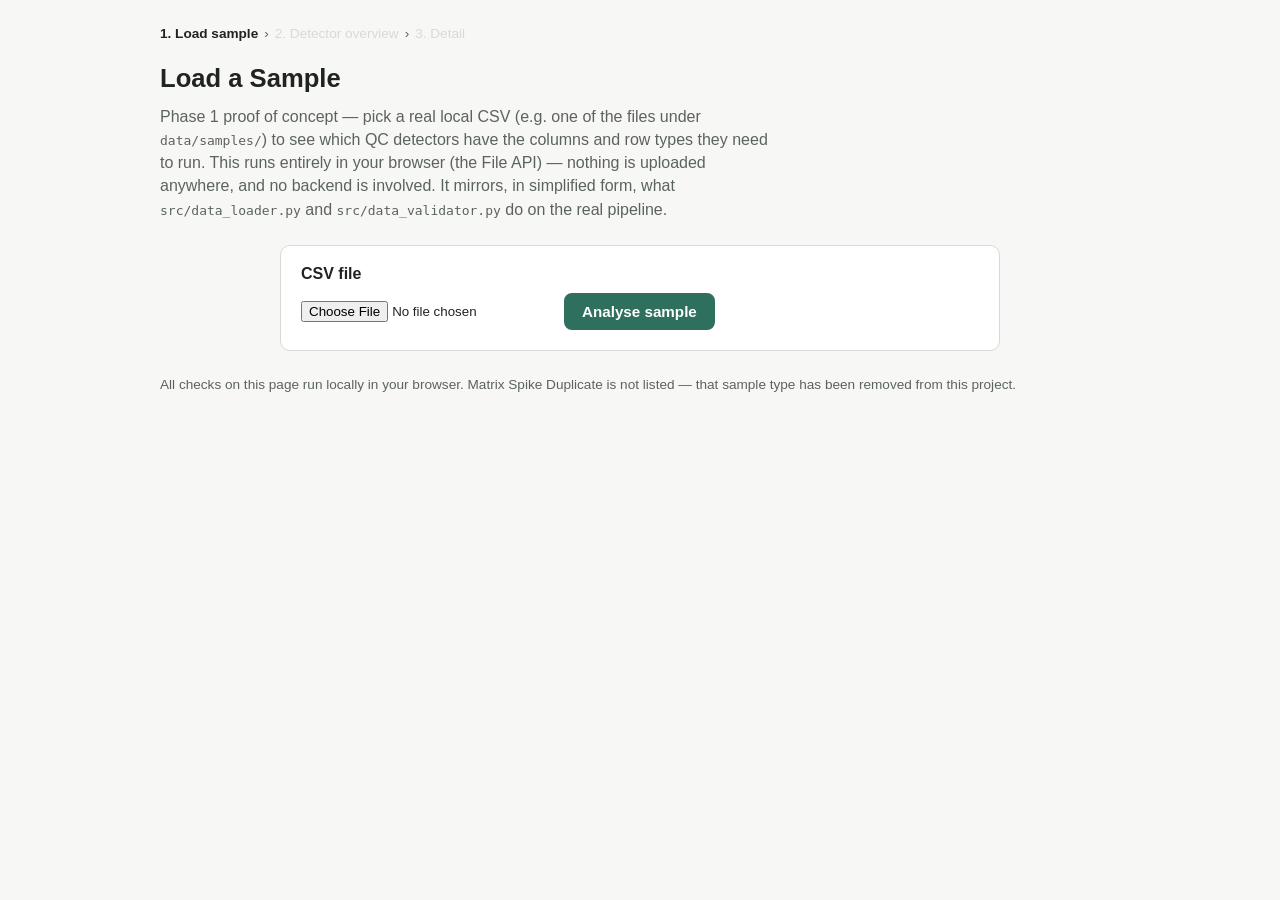
==== poc/index.html @ a840cdf0 "Control visualiser and proof of concept of model" ====
<!DOCTYPE html>
<html lang="en">
<head>
  <meta charset="UTF-8" />
  <meta name="viewport" content="width=device-width, initial-scale=1.0" />
  <title>Load Sample — Proof of Concept</title>
  <link rel="stylesheet" href="style.css" />
</head>
<body>
  <nav class="breadcrumb">
    <span aria-current="page">1. Load sample</span>
    <span aria-hidden="true">&rsaquo;</span>
    <span class="breadcrumb-disabled">2. Detector overview</span>
    <span aria-hidden="true">&rsaquo;</span>
    <span class="breadcrumb-disabled">3. Detail</span>
  </nav>

  <header class="page-header">
    <h1>Load a Sample</h1>
    <p class="subtitle">
      Phase 1 proof of concept &mdash; pick a real local CSV (e.g. one of the files
      under <code>data/samples/</code>) to see which QC detectors have the columns
      and row types they need to run. This runs entirely in your browser
      (the File API) &mdash; nothing is uploaded anywhere, and no backend is
      involved. It mirrors, in simplified form, what
      <code>src/data_loader.py</code> and <code>src/data_validator.py</code>
      do on the real pipeline.
    </p>
  </header>

  <main class="load-layout">
    <section class="load-panel">
      <label class="file-label" for="sample-file">CSV file</label>
      <div class="file-row">
        <input type="file" id="sample-file" accept=".csv,text/csv" />
        <button type="button" id="analyse-button">Analyse sample</button>
      </div>
      <p id="load-error" class="error-message" hidden></p>
    </section>

    <section id="load-summary" class="load-panel" hidden>
      <h2>Analysis result</h2>
      <dl class="info-panel">
        <dt>File</dt>
        <dd data-field="file-name"></dd>
        <dt>Data rows</dt>
        <dd data-field="row-count"></dd>
        <dt>Columns found</dt>
        <dd data-field="column-count"></dd>
      </dl>

      <h3>Which detectors can use this data?</h3>
      <table class="detector-check-table">
        <thead>
          <tr><th>Detector</th><th>Status</th><th>Details</th></tr>
        </thead>
        <tbody id="detector-check-body"></tbody>
      </table>

      <button type="button" id="continue-button" disabled>Continue to overview &rsaquo;</button>
    </section>
  </main>

  <footer class="page-footer">
    <p>
      All checks on this page run locally in your browser. Matrix Spike Duplicate is
      not listed &mdash; that sample type has been removed from this project.
    </p>
  </footer>

  <script src="data.js" defer></script>
  <script src="rows.js" defer></script>
  <script src="report-store.js" defer></script>
  <script src="load.js" defer></script>
</body>
</html>
---- poc/style.css ----
/* style.css — all presentation for the Control sample POC.
 * No logic lives here; this file only reacts to attributes/classes that
 * app.js / render.js set (e.g. aria-pressed, severity-* classes). */

:root {
  --color-bg: #f7f7f5;
  --color-surface: #ffffff;
  --color-border: #d9d9d6;
  --color-text: #1f2421;
  --color-muted: #5b6360;
  --color-accent: #2f6f5e;

  --color-critical: #d03b3b;
  --color-high: #ec835a;
  --color-medium: #d9a300;
  --color-none: #1a8a3d;
  --color-unknown: #7a7a7a;
}

* {
  box-sizing: border-box;
}

body {
  margin: 0;
  padding: 24px 16px 40px;
  font-family: -apple-system, "Segoe UI", Roboto, Helvetica, Arial, sans-serif;
  color: var(--color-text);
  background: var(--color-bg);
  line-height: 1.45;
}

.page-header {
  max-width: 960px;
  margin: 0 auto 24px;
}

.page-header h1 {
  margin: 0 0 8px;
  font-size: 1.6rem;
}

.subtitle {
  margin: 0;
  color: var(--color-muted);
  max-width: 70ch;
}

.app-layout {
  max-width: 960px;
  margin: 0 auto;
  display: grid;
  grid-template-columns: minmax(0, 2fr) minmax(220px, 1fr);
  gap: 20px;
  align-items: start;
}

@media (max-width: 700px) {
  .app-layout {
    grid-template-columns: 1fr;
  }
}

.viz-panel,
.controls-panel {
  background: var(--color-surface);
  border: 1px solid var(--color-border);
  border-radius: 10px;
  padding: 16px 20px 20px;
}

.viz-panel h2,
.controls-panel h2 {
  margin-top: 0;
  font-size: 1.05rem;
}

.image-frame {
  border: 1px solid var(--color-border);
  border-radius: 8px;
  background: #fafaf9;
  min-height: 220px;
  display: flex;
  align-items: center;
  justify-content: center;
  overflow: hidden;
  margin-bottom: 16px;
}

.image-frame img {
  display: block;
  max-width: 100%;
  height: auto;
}

.image-fallback {
  padding: 24px;
  text-align: center;
  color: var(--color-muted);
  font-style: italic;
}

.info-panel {
  display: grid;
  grid-template-columns: max-content 1fr;
  gap: 6px 16px;
  margin: 0;
}

.info-panel dt {
  font-weight: 600;
  color: var(--color-muted);
}

.info-panel dd {
  margin: 0;
}

.severity-badge {
  display: inline-block;
  padding: 2px 10px;
  border-radius: 999px;
  font-weight: 600;
  font-size: 0.85rem;
  color: #fff;
  background: var(--color-unknown);
}

.severity-badge.severity-critical {
  background: var(--color-critical);
}

.severity-badge.severity-high {
  background: var(--color-high);
}

.severity-badge.severity-medium {
  background: var(--color-medium);
  color: #2a2200;
}

.severity-badge.severity-none {
  background: var(--color-none);
}

#item-controls {
  display: flex;
  flex-wrap: wrap;
  gap: 8px;
}

.analyte-button {
  appearance: none;
  border: 2px solid var(--color-border);
  background: var(--color-surface);
  color: var(--color-text);
  padding: 8px 16px;
  border-radius: 999px;
  font-size: 0.95rem;
  font-weight: 600;
  cursor: pointer;
}

.analyte-button:hover {
  border-color: var(--color-accent);
}

.analyte-button:focus-visible {
  outline: 3px solid var(--color-accent);
  outline-offset: 2px;
}

/* Selected state has one source of truth: aria-pressed. */
.analyte-button[aria-pressed="true"] {
  border-color: currentColor;
  color: #fff;
}

.analyte-button.severity-critical[aria-pressed="true"] {
  background: var(--color-critical);
  border-color: var(--color-critical);
}

.analyte-button.severity-high[aria-pressed="true"] {
  background: var(--color-high);
  border-color: var(--color-high);
}

.analyte-button.severity-medium[aria-pressed="true"] {
  background: var(--color-medium);
  border-color: var(--color-medium);
  color: #2a2200;
}

.analyte-button.severity-none[aria-pressed="true"] {
  background: var(--color-none);
  border-color: var(--color-none);
}

.page-footer {
  max-width: 960px;
  margin: 24px auto 0;
  color: var(--color-muted);
  font-size: 0.85rem;
}

/* ---------------------------------------------------------------------- */
/* Multi-page flow: breadcrumb nav                                        */
/* ---------------------------------------------------------------------- */

.breadcrumb {
  max-width: 960px;
  margin: 0 auto 16px;
  display: flex;
  flex-wrap: wrap;
  gap: 6px;
  font-size: 0.85rem;
  color: var(--color-muted);
}

.breadcrumb a {
  color: var(--color-accent);
  text-decoration: none;
}

.breadcrumb a:hover {
  text-decoration: underline;
}

.breadcrumb-disabled {
  color: var(--color-border);
}

.breadcrumb [aria-current="page"] {
  font-weight: 600;
  color: var(--color-text);
}

/* ---------------------------------------------------------------------- */
/* Page 1: Load a sample                                                  */
/* ---------------------------------------------------------------------- */

.load-layout {
  max-width: 720px;
  margin: 0 auto;
  display: flex;
  flex-direction: column;
  gap: 20px;
}

.load-panel {
  background: var(--color-surface);
  border: 1px solid var(--color-border);
  border-radius: 10px;
  padding: 16px 20px 20px;
}

.file-label {
  display: block;
  font-weight: 600;
  margin-bottom: 8px;
}

.file-row {
  display: flex;
  flex-wrap: wrap;
  gap: 10px;
  align-items: center;
}

.error-message {
  color: #fff;
  background: var(--color-critical);
  border-radius: 6px;
  padding: 10px 14px;
  margin-top: 12px;
}

.detector-check-table {
  width: 100%;
  border-collapse: collapse;
  margin: 12px 0 20px;
  font-size: 0.9rem;
}

.detector-check-table th,
.detector-check-table td {
  text-align: left;
  padding: 8px 10px;
  border-bottom: 1px solid var(--color-border);
  vertical-align: top;
}

.usable-badge {
  display: inline-block;
  padding: 2px 10px;
  border-radius: 999px;
  font-weight: 600;
  font-size: 0.8rem;
  color: #fff;
  white-space: nowrap;
}

.usable-badge.usable-yes {
  background: var(--color-none);
}

.usable-badge.usable-no {
  background: var(--color-critical);
}

#analyse-button,
#continue-button,
.detector-card-button {
  appearance: none;
  border: 2px solid var(--color-accent);
  background: var(--color-accent);
  color: #fff;
  padding: 8px 16px;
  border-radius: 8px;
  font-size: 0.95rem;
  font-weight: 600;
  cursor: pointer;
  text-decoration: none;
  display: inline-block;
}

#continue-button:disabled,
.detector-card-button:disabled {
  background: var(--color-border);
  border-color: var(--color-border);
  color: var(--color-muted);
  cursor: not-allowed;
}

/* ---------------------------------------------------------------------- */
/* Page 2: Detector overview                                              */
/* ---------------------------------------------------------------------- */

.detector-grid {
  max-width: 960px;
  margin: 0 auto;
  display: grid;
  grid-template-columns: repeat(auto-fill, minmax(230px, 1fr));
  gap: 16px;
}

.detector-card {
  background: var(--color-surface);
  border: 1px solid var(--color-border);
  border-radius: 10px;
  padding: 16px;
  display: flex;
  flex-direction: column;
  gap: 8px;
}

.detector-card h3 {
  margin: 0;
}

.detector-card-disabled {
  opacity: 0.75;
}

.detector-card-note,
.detector-card-reason {
  font-size: 0.85rem;
  color: var(--color-muted);
  margin: 0;
}

.detector-card-count {
  font-size: 0.9rem;
  margin: 0;
}

.detector-card-button {
  margin-top: auto;
  text-align: center;
}

/* ---------------------------------------------------------------------- */
/* Page 3: Detail -- generated placeholder chart (non-Control detectors)  */
/* ---------------------------------------------------------------------- */

.placeholder-chart {
  width: 100%;
}

.placeholder-chart svg {
  display: block;
  max-width: 100%;
  height: auto;
}

/* ---------------------------------------------------------------------- */
/* Real-data row table (Overview + Detail pages)                          */
/* ---------------------------------------------------------------------- */

.row-sample-section {
  max-width: 960px;
  margin: 20px auto 0;
  background: var(--color-surface);
  border: 1px solid var(--color-border);
  border-radius: 10px;
  padding: 16px 20px 20px;
}

.row-sample-note {
  background: var(--color-bg);
  border: 1px solid var(--color-border);
  border-radius: 6px;
  padding: 8px 12px;
  color: var(--color-muted);
  font-size: 0.85rem;
}

.row-filters {
  display: flex;
  flex-wrap: wrap;
  gap: 10px 20px;
  align-items: center;
  margin: 12px 0;
}

.row-filters label {
  font-weight: 600;
}

.row-filters select {
  padding: 4px 8px;
  border-radius: 6px;
  border: 1px solid var(--color-border);
  background: var(--color-surface);
  color: var(--color-text);
  font-size: 0.9rem;
}

.row-filter-locked-label {
  font-weight: 600;
}

.locked-value {
  font-weight: 700;
  color: var(--color-accent);
  background: var(--color-bg);
  border: 1px solid var(--color-border);
  border-radius: 6px;
  padding: 2px 10px;
  margin-left: 4px;
}

.row-count-message {
  color: var(--color-muted);
  font-size: 0.85rem;
  margin: 0 0 10px;
}

.row-table-scroll {
  overflow-x: auto;
  border: 1px solid var(--color-border);
  border-radius: 8px;
  max-width: 100%;
}

.row-sample-table {
  border-collapse: collapse;
  font-size: 0.82rem;
  white-space: nowrap;
  width: 100%;
}

.row-sample-table th,
.row-sample-table td {
  padding: 6px 10px;
  border-bottom: 1px solid var(--color-border);
  text-align: left;
  max-width: 240px;
  overflow: hidden;
  text-overflow: ellipsis;
}

.row-sample-table thead th {
  background: var(--color-bg);
  position: sticky;
  top: 0;
}

.row-sample-table td:first-child,
.row-sample-table th:first-child {
  position: sticky;
  left: 0;
  background: var(--color-surface);
  z-index: 1;
}

.row-sample-table thead th:first-child {
  z-index: 2;
}

.row-empty-state td {
  text-align: center;
  color: var(--color-muted);
  font-style: italic;
  padding: 20px;
  white-space: normal;
}

.severity-badge.severity-pass {
  background: var(--color-none);
}

.severity-badge.severity-unknown {
  background: var(--color-unknown);
}
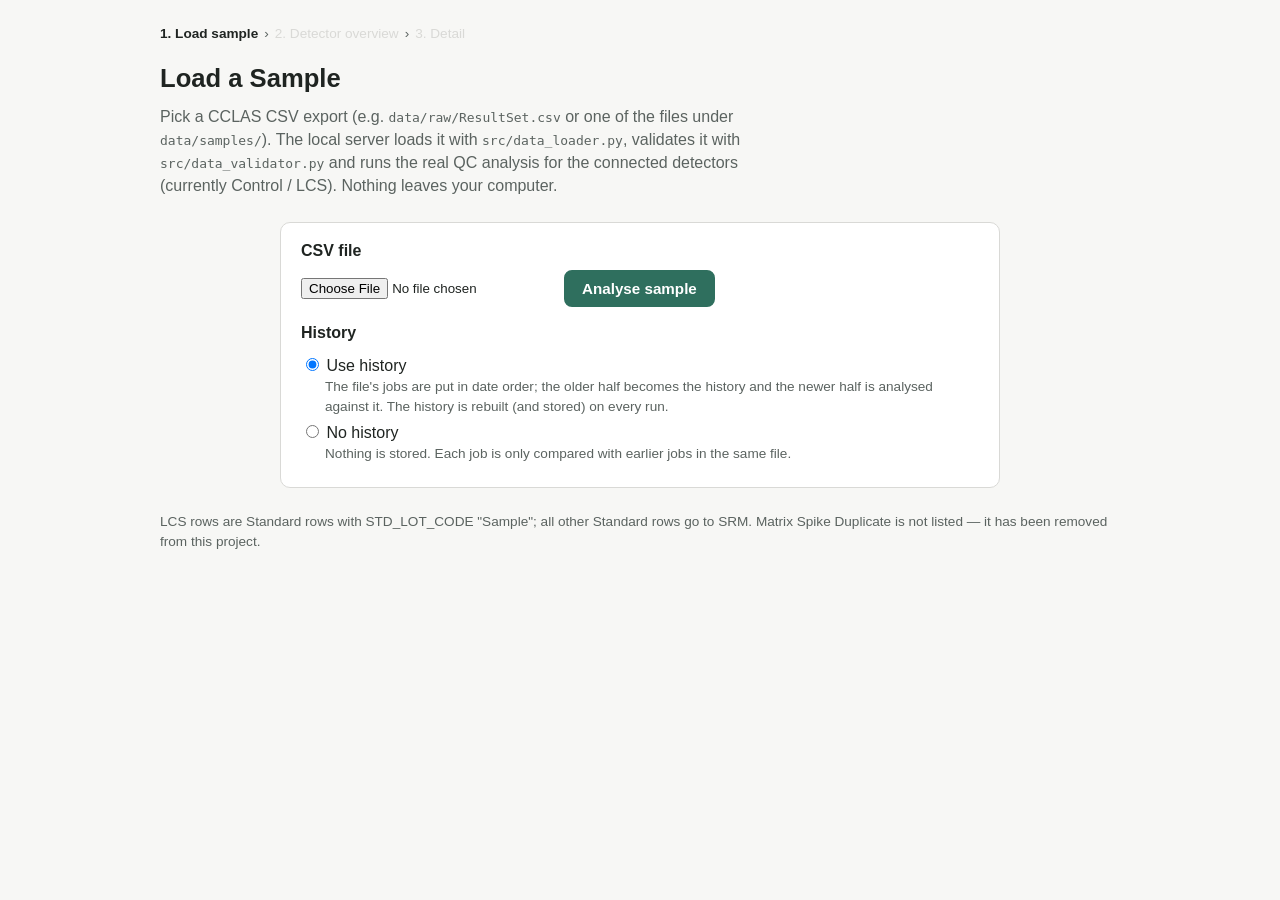
==== commit 31f26ffe: "Proof of concept V2 with working visualisation" ====
--- a/poc/index.html
+++ b/poc/index.html
@@ -4,6 +4,7 @@
   <meta charset="UTF-8" />
   <meta name="viewport" content="width=device-width, initial-scale=1.0" />
   <title>Load Sample — Proof of Concept</title>
+  <link rel="icon" href="data:," />
   <link rel="stylesheet" href="style.css" />
 </head>
 <body>
@@ -18,15 +19,17 @@
   <header class="page-header">
     <h1>Load a Sample</h1>
     <p class="subtitle">
-      Phase 1 proof of concept &mdash; pick a real local CSV (e.g. one of the files
-      under <code>data/samples/</code>) to see which QC detectors have the columns
-      and row types they need to run. This runs entirely in your browser
-      (the File API) &mdash; nothing is uploaded anywhere, and no backend is
-      involved. It mirrors, in simplified form, what
-      <code>src/data_loader.py</code> and <code>src/data_validator.py</code>
-      do on the real pipeline.
+      Pick a CCLAS CSV export (e.g. <code>data/raw/ResultSet.csv</code> or one of the files under
+      <code>data/samples/</code>). The local server loads it with <code>src/data_loader.py</code>,
+      validates it with <code>src/data_validator.py</code> and runs the real QC analysis for the
+      connected detectors (currently Control / LCS). Nothing leaves your computer.
     </p>
   </header>
+
+  <p id="server-banner" class="server-banner" hidden>
+    This page was opened directly from disk, so the real analysis cannot run. Start the local server
+    with <code>python poc/server.py</code> and open <code>http://localhost:8000</code>.
+  </p>
 
   <main class="load-layout">
     <section class="load-panel">
@@ -35,6 +38,27 @@
         <input type="file" id="sample-file" accept=".csv,text/csv" />
         <button type="button" id="analyse-button">Analyse sample</button>
       </div>
+
+      <fieldset class="history-toggle">
+        <legend>History</legend>
+        <label>
+          <input type="radio" name="history-mode" value="on" checked />
+          Use history
+          <span class="option-help">
+            The file's jobs are put in date order; the older half becomes the history and the newer
+            half is analysed against it. The history is rebuilt (and stored) on every run.
+          </span>
+        </label>
+        <label>
+          <input type="radio" name="history-mode" value="off" />
+          No history
+          <span class="option-help">
+            Nothing is stored. Each job is only compared with earlier jobs in the same file.
+          </span>
+        </label>
+      </fieldset>
+
+      <p id="load-status" class="status-message" hidden></p>
       <p id="load-error" class="error-message" hidden></p>
     </section>
 
@@ -47,6 +71,8 @@
         <dd data-field="row-count"></dd>
         <dt>Columns found</dt>
         <dd data-field="column-count"></dd>
+        <dt>History</dt>
+        <dd data-field="history-mode"></dd>
       </dl>
 
       <h3>Which detectors can use this data?</h3>
@@ -63,13 +89,14 @@
 
   <footer class="page-footer">
     <p>
-      All checks on this page run locally in your browser. Matrix Spike Duplicate is
-      not listed &mdash; that sample type has been removed from this project.
+      LCS rows are Standard rows with STD_LOT_CODE "Sample"; all other Standard rows go to SRM.
+      Matrix Spike Duplicate is not listed &mdash; it has been removed from this project.
     </p>
   </footer>
 
   <script src="data.js" defer></script>
   <script src="rows.js" defer></script>
+  <script src="api.js" defer></script>
   <script src="report-store.js" defer></script>
   <script src="load.js" defer></script>
 </body>
--- a/poc/style.css
+++ b/poc/style.css
@@ -1,6 +1,10 @@
-/* style.css — all presentation for the Control sample POC.
+/* style.css — all presentation for the QC POC.
  * No logic lives here; this file only reacts to attributes/classes that
- * app.js / render.js set (e.g. aria-pressed, severity-* classes). */
+ * app.js / render.js set (e.g. aria-pressed, state-* classes).
+ *
+ * Three warning states (src/qc_status.py): FAIL / WARNING / PASS. The
+ * hues match the charts drawn by src/visualisers (status palette); text on
+ * amber/green uses dark ink so badges stay readable. */
 
 :root {
   --color-bg: #f7f7f5;
@@ -10,15 +14,22 @@
   --color-muted: #5b6360;
   --color-accent: #2f6f5e;
 
-  --color-critical: #d03b3b;
-  --color-high: #ec835a;
-  --color-medium: #d9a300;
-  --color-none: #1a8a3d;
+  --color-fail: #d03b3b;
+  --color-fail-text: #ffffff;
+  --color-warning: #fab219;
+  --color-warning-text: #2a2200;
+  --color-pass: #0ca30c;
+  --color-pass-text: #04260a;
   --color-unknown: #7a7a7a;
 }
 
 * {
   box-sizing: border-box;
+}
+
+/* The `hidden` attribute must win over any display rule below. */
+[hidden] {
+  display: none !important;
 }
 
 body {
@@ -116,7 +127,7 @@
   margin: 0;
 }
 
-.severity-badge {
+.state-badge {
   display: inline-block;
   padding: 2px 10px;
   border-radius: 999px;
@@ -126,27 +137,123 @@
   background: var(--color-unknown);
 }
 
-.severity-badge.severity-critical {
-  background: var(--color-critical);
-}
-
-.severity-badge.severity-high {
-  background: var(--color-high);
-}
-
-.severity-badge.severity-medium {
-  background: var(--color-medium);
-  color: #2a2200;
-}
-
-.severity-badge.severity-none {
-  background: var(--color-none);
+.state-badge.state-fail {
+  background: var(--color-fail);
+  color: var(--color-fail-text);
+}
+
+.state-badge.state-warning {
+  background: var(--color-warning);
+  color: var(--color-warning-text);
+}
+
+.state-badge.state-pass {
+  background: var(--color-pass);
+  color: var(--color-pass-text);
+}
+
+.status-detail {
+  margin-left: 8px;
+  font-size: 0.85rem;
+  color: var(--color-muted);
+  font-family: ui-monospace, "Cascadia Mono", Consolas, monospace;
+}
+
+.reason-text {
+  margin: 0 0 12px;
 }
 
 #item-controls {
   display: flex;
   flex-wrap: wrap;
   gap: 8px;
+}
+
+.controls-hint {
+  margin: 0 0 10px;
+  font-size: 0.85rem;
+  color: var(--color-muted);
+}
+
+/* Job + instrument header (Steps 2 and 3) */
+.context-bar {
+  max-width: 960px;
+  margin: 0 auto 16px;
+  display: flex;
+  flex-wrap: wrap;
+  gap: 8px 24px;
+  align-items: center;
+  background: var(--color-surface);
+  border: 1px solid var(--color-border);
+  border-radius: 10px;
+  padding: 10px 16px;
+}
+
+.context-bar .context-item {
+  display: flex;
+  gap: 6px;
+  align-items: baseline;
+}
+
+.context-bar .context-label {
+  font-weight: 600;
+  color: var(--color-muted);
+  font-size: 0.85rem;
+}
+
+.context-bar select {
+  padding: 4px 8px;
+  border-radius: 6px;
+  border: 1px solid var(--color-border);
+  background: var(--color-surface);
+  color: var(--color-text);
+  font-size: 0.9rem;
+  max-width: 100%;
+}
+
+/* Scheme (variant) tabs when one analyte has several results in a job */
+.variant-tabs {
+  display: flex;
+  flex-wrap: wrap;
+  gap: 6px;
+  margin: 0 0 10px;
+}
+
+.variant-tab {
+  appearance: none;
+  border: 1px solid var(--color-border);
+  background: var(--color-surface);
+  color: var(--color-text);
+  padding: 4px 10px;
+  border-radius: 6px;
+  font-size: 0.85rem;
+  cursor: pointer;
+}
+
+.variant-tab[aria-pressed="true"] {
+  border-color: var(--color-accent);
+  box-shadow: inset 0 0 0 1px var(--color-accent);
+  font-weight: 600;
+}
+
+.variant-tab .state-dot {
+  display: inline-block;
+  width: 8px;
+  height: 8px;
+  border-radius: 50%;
+  margin-right: 6px;
+  background: var(--color-unknown);
+}
+
+.state-dot.state-fail { background: var(--color-fail); }
+.state-dot.state-warning { background: var(--color-warning); }
+.state-dot.state-pass { background: var(--color-pass); }
+
+.notice-list {
+  margin: 0 0 8px;
+  padding-left: 18px;
+  font-size: 0.85rem;
+  color: var(--color-muted);
 }
 
 .analyte-button {
@@ -176,25 +283,28 @@
   color: #fff;
 }
 
-.analyte-button.severity-critical[aria-pressed="true"] {
-  background: var(--color-critical);
-  border-color: var(--color-critical);
-}
-
-.analyte-button.severity-high[aria-pressed="true"] {
-  background: var(--color-high);
-  border-color: var(--color-high);
-}
-
-.analyte-button.severity-medium[aria-pressed="true"] {
-  background: var(--color-medium);
-  border-color: var(--color-medium);
-  color: #2a2200;
-}
-
-.analyte-button.severity-none[aria-pressed="true"] {
-  background: var(--color-none);
-  border-color: var(--color-none);
+/* Unselected buttons show their state as a coloured left edge, so the
+ * state is visible for every analyte, not only the selected one. */
+.analyte-button.state-fail { box-shadow: inset 4px 0 0 var(--color-fail); }
+.analyte-button.state-warning { box-shadow: inset 4px 0 0 var(--color-warning); }
+.analyte-button.state-pass { box-shadow: inset 4px 0 0 var(--color-pass); }
+
+.analyte-button.state-fail[aria-pressed="true"] {
+  background: var(--color-fail);
+  border-color: var(--color-fail);
+  color: var(--color-fail-text);
+}
+
+.analyte-button.state-warning[aria-pressed="true"] {
+  background: var(--color-warning);
+  border-color: var(--color-warning);
+  color: var(--color-warning-text);
+}
+
+.analyte-button.state-pass[aria-pressed="true"] {
+  background: var(--color-pass);
+  border-color: var(--color-pass);
+  color: var(--color-pass-text);
 }
 
 .page-footer {
@@ -270,7 +380,7 @@
 
 .error-message {
   color: #fff;
-  background: var(--color-critical);
+  background: var(--color-fail);
   border-radius: 6px;
   padding: 10px 14px;
   margin-top: 12px;
@@ -302,11 +412,51 @@
 }
 
 .usable-badge.usable-yes {
-  background: var(--color-none);
+  background: var(--color-pass);
+  color: var(--color-pass-text);
 }
 
 .usable-badge.usable-no {
-  background: var(--color-critical);
+  background: var(--color-fail);
+}
+
+.history-toggle {
+  margin: 14px 0 0;
+  padding: 0;
+  border: 0;
+}
+
+.history-toggle legend {
+  font-weight: 600;
+  margin-bottom: 6px;
+  padding: 0;
+}
+
+.history-toggle label {
+  display: block;
+  margin: 4px 0;
+}
+
+.history-toggle .option-help {
+  display: block;
+  margin-left: 24px;
+  font-size: 0.85rem;
+  color: var(--color-muted);
+}
+
+.server-banner {
+  max-width: 720px;
+  margin: 0 auto 16px;
+  background: #fff6dc;
+  border: 1px solid var(--color-warning);
+  border-radius: 8px;
+  padding: 10px 14px;
+}
+
+.status-message {
+  color: var(--color-muted);
+  font-size: 0.9rem;
+  margin: 10px 0 0;
 }
 
 #analyse-button,
@@ -325,6 +475,7 @@
   display: inline-block;
 }
 
+#analyse-button:disabled,
 #continue-button:disabled,
 .detector-card-button:disabled {
   background: var(--color-border);
@@ -357,6 +508,15 @@
 
 .detector-card h3 {
   margin: 0;
+}
+
+.detector-card .usable-badge {
+  align-self: flex-start;
+}
+
+#summary-content > .subtitle {
+  max-width: 960px;
+  margin: 0 auto 12px;
 }
 
 .detector-card-disabled {
@@ -507,10 +667,61 @@
   white-space: normal;
 }
 
-.severity-badge.severity-pass {
-  background: var(--color-none);
-}
-
-.severity-badge.severity-unknown {
+.state-badge.state-unknown {
   background: var(--color-unknown);
 }
+
+/* ---------------------------------------------------------------------- */
+/* Page 2: per-method results by job                                      */
+/* ---------------------------------------------------------------------- */
+
+.method-results {
+  max-width: 960px;
+  margin: 20px auto 0;
+  background: var(--color-surface);
+  border: 1px solid var(--color-border);
+  border-radius: 10px;
+  padding: 16px 20px 20px;
+}
+
+.method-results h2 {
+  margin-top: 0;
+  font-size: 1.05rem;
+}
+
+.job-table-scroll {
+  max-height: 420px;
+  overflow: auto;
+  border: 1px solid var(--color-border);
+  border-radius: 8px;
+}
+
+.job-table {
+  width: 100%;
+  border-collapse: collapse;
+  font-size: 0.88rem;
+}
+
+.job-table th,
+.job-table td {
+  text-align: left;
+  padding: 6px 10px;
+  border-bottom: 1px solid var(--color-border);
+  white-space: nowrap;
+}
+
+.job-table thead th {
+  background: var(--color-bg);
+  position: sticky;
+  top: 0;
+}
+
+.job-table td.count-cell {
+  text-align: right;
+  font-variant-numeric: tabular-nums;
+}
+
+.job-table a {
+  color: var(--color-accent);
+  font-weight: 600;
+}
